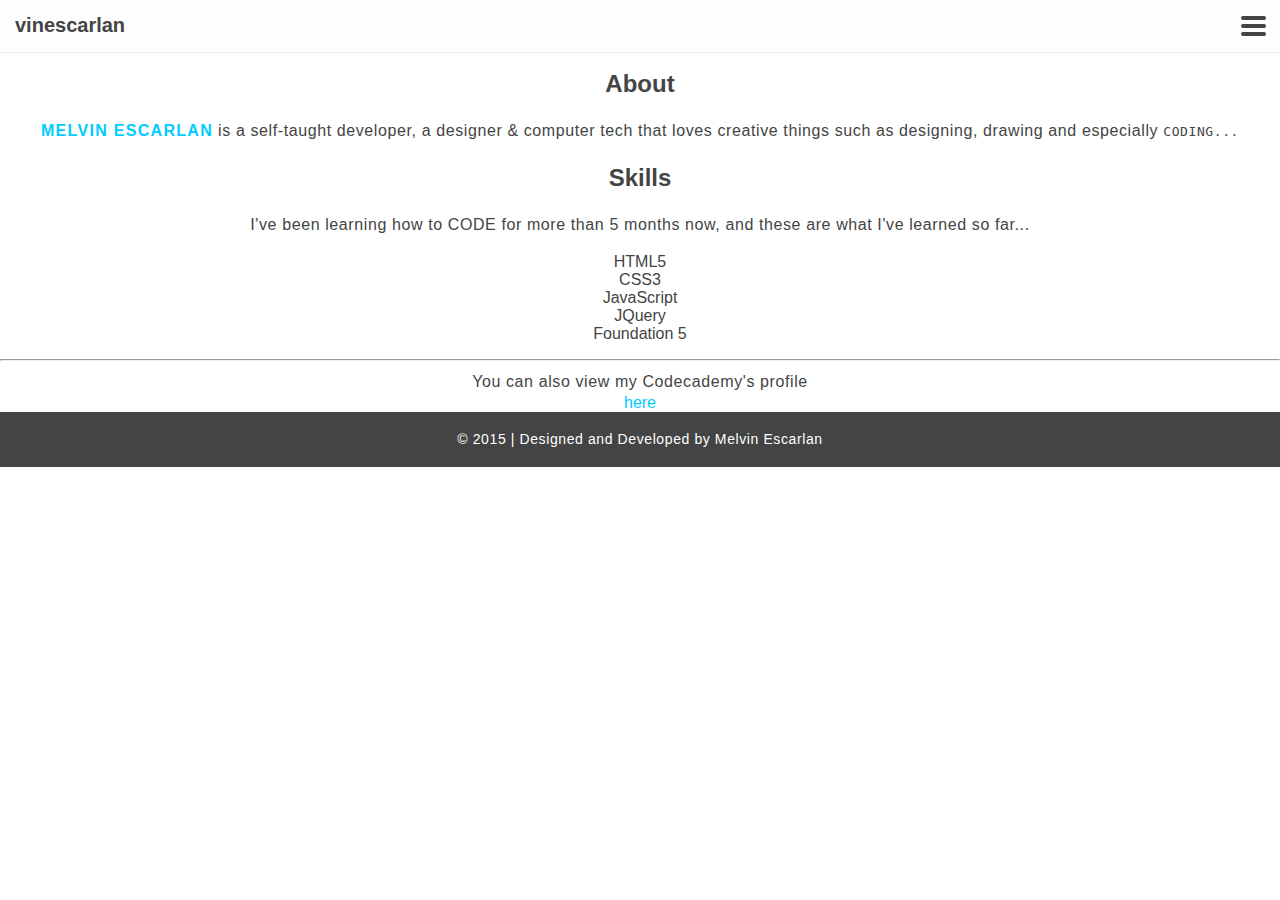
==== about.html @ df8c5328 "Add empty class to body" ====
<!DOCTYPE html>
<html>

<head>
  <title>Untitled Document</title>
  <meta charset="UTF-8">
  <meta name="viewport" content="width=device-width, initial-scale=1.0">
  <link href="css/app.css" rel="stylesheet">
</head>

<body class="">
  <nav>
    <h1>vinescarlan</h1>
    <div id="hamburger">
      <span></span>
      <a></a>
    </div>

    <section id="off-canvas">
      <ul>
        <li><a href="index.html">Portfolio</a></li>
        <li><a href="about.html">About</a></li>
        <li><a href="contact.html">Contact</a></li>
      </ul>
    </section>
  </nav>

  <section class="page-content">
    <h2 class="page-title">About</h2>
    <p class="page-dfn">
      <strong>Melvin escarlan</strong> is a self-taught developer, a designer &amp; computer tech that loves creative things such as designing, drawing and especially <code>CODING...</code>
    </p>

    <section id="skills">
      <h2>Skills</h2>
      <p>I've been learning how to CODE for more than 5 months now, and these are what I've learned so far...</p>
      <ul id="skill-list">
        <li class="skill-item">HTML5</li>
        <li class="skill-item">CSS3</li>
        <li class="skill-item">JavaScript</li>
        <li class="skill-item">JQuery</li>
        <li class="skill-item">Foundation 5</li>
      </ul>
    </section>

    <hr/>

    <aside id="codecademy-profile">
      <p>You can also view my Codecademy's profile</p>
      <a href="https://www.codecademy.com/vinescarlan" title="Melvin's Codecademy Profile">here</a>
    </aside>
  </section>

  <footer>
    <p>&copy; 2015 | Designed and Developed by Melvin Escarlan</p>
  </footer>

  <script src="js/main.js"></script>
</body>

</html>
---- css/app.css ----
/* General Styles */

html, body {
  font-family: "Helvetica Neue", "Helvetica", Helvetica, Arial, sans-serif;
  color: #444;
  margin: 0;
  position: relative;
  width: 100%;
  overflow-x: hidden;
}
h1 {
  font-size: 20px;
  line-height: 50px;
  margin: 0 0 0 15px;
}
h4 {
  font-weight: 500;
  letter-spacing: 0.4px;
  background: #e5edef;
  line-height: 25px;
  padding: 30px 20px;
}
ul {
  padding: 0;
}
li {
  list-style-type: none;
}
a {
  color: #0cf;
  text-decoration: none;
}
strong {
  color: #0cf;
  letter-spacing: 1.3px;
  text-transform: uppercase;
}
p {
  letter-spacing: 0.6px;
  margin: 0 15px;
  line-height: 25px;
}

/* Navigation */

nav {
  width: 100%;
  height: 52px;
  background: #fdfdfd;
  border-bottom: 1.8px solid #eee;
  position: fixed;
}
#hamburger {
  width: 27px;
  height: 25px;
  position: absolute;
  top: 16px;
  right: 12px;
  cursor: pointer;
}
#hamburger a:before,
#hamburger a:after,
#hamburger span:before {
  content: "";
  display: block;
  width: 25px;
  height: 4px;
  border-radius: 5px;
  background: #444;
  transition: all 0.3s ease-out;
  position: absolute;
}
#hamburger span:before {
  top: 8px;
}
#hamburger a:before {
  top: 0;
}
#hamburger a:after {
  top: 16px;
}
.menu-visible #hamburger *:before,
.menu-visible #hamburger *:after {
  background: #fff;
  z-index: 100;
}
.menu-visible #hamburger span:before {
  opacity: 0;
  -ms-transform: translateX(-10px);
  -webkit-transform: translateX(-10px);
  transform: translateX(-10px);
}
.menu-visible #hamburger a:before {
  top: 8px;
  left: -1px;
  width: 26px;
  -ms-transform: rotate(43deg);
  -webkit-transform: rotate(43deg);
  transform: rotate(43deg);
}
.menu-visible #hamburger a:after {
  top: 8px;
  left: -1px;
  width: 26px;
  -ms-transform: rotate(-43deg);
  -webkit-transform: rotate(-43deg);
  transform: rotate(-43deg);
}
#off-canvas {
  width: 100vw;
  height: 100vh;
  background: #00bbdf;
  text-align: center;
  position: absolute;
  top: 0;
  -ms-transform: translateX(100vw);
  -webkit-transform: translateX(100vw);
  transform: translateX(100vw);
  transition: transform 0.3s ease-out;
}
#off-canvas ul {
  padding: 10px 0;
}
#off-canvas li {
  margin: 10px 0;
}
#off-canvas a {
  color: #fff;
  font-size: 40px;
}
.menu-visible #off-canvas {
  z-index: 99;
  -ms-transform: translateX(0) !important;
  -webkit-transform: translateX(0) !important;
  transform: translateX(0) !important;
}
/* Page content */

.page-content {
  padding-top: 50px;
  text-align: center;
}
.project-item {
  margin: 30px auto;
}
.mac-window {
  height: 200px;
  width: 95%;
  margin: 10px auto;
  box-shadow: 0px 0px 5px #444;
  border-radius: 3px;
}
.mac-window .top-part {
  background: #eee;
  height: 35px;
  border-top-left-radius: 3px;
  border-top-right-radius: 3px;
}
.lights {
  float: left;
  margin-left: 10px;
}
.live-link {
  color: #447;
  font-size: 15px;
  float: right;
  line-height: 35px;
  text-transform: uppercase;
  letter-spacing: 1.3px;
  margin-right: 10px;
}
.lights span {
  font-size: 33px;
  margin: 0;
  line-height: 35px;
}
.lights span:first-child {
  color: #f77;
}
.lights span:nth-child(2) {
  color: #fd5;
}
.lights span:nth-child(3) {
  color: #7f4;
}
.project-image {
  height: 165px;
  width: 100%;
  border-bottom-left-radius: 3px;
  border-bottom-right-radius: 3px;
}
.details-link {
  display: block;
  font-size: 1.1em;
  margin-top: 8px;
}
.code-link {
  color: #aaa;
  font-size: 15px;
  line-height: 60px;
  padding: 10px 15px;
  border: 1px solid #aaa;
  text-transform: uppercase;
  transition: all 0.5s ease-out;
}
.code-link:hover {
  color: #fff;
  background: #999;
  border-color: #999;
}
footer {
  background: #444;
}
footer p {
  color: #fff;
  font-size: 14px;
  text-align: center;
  padding: 15px 5px;
}
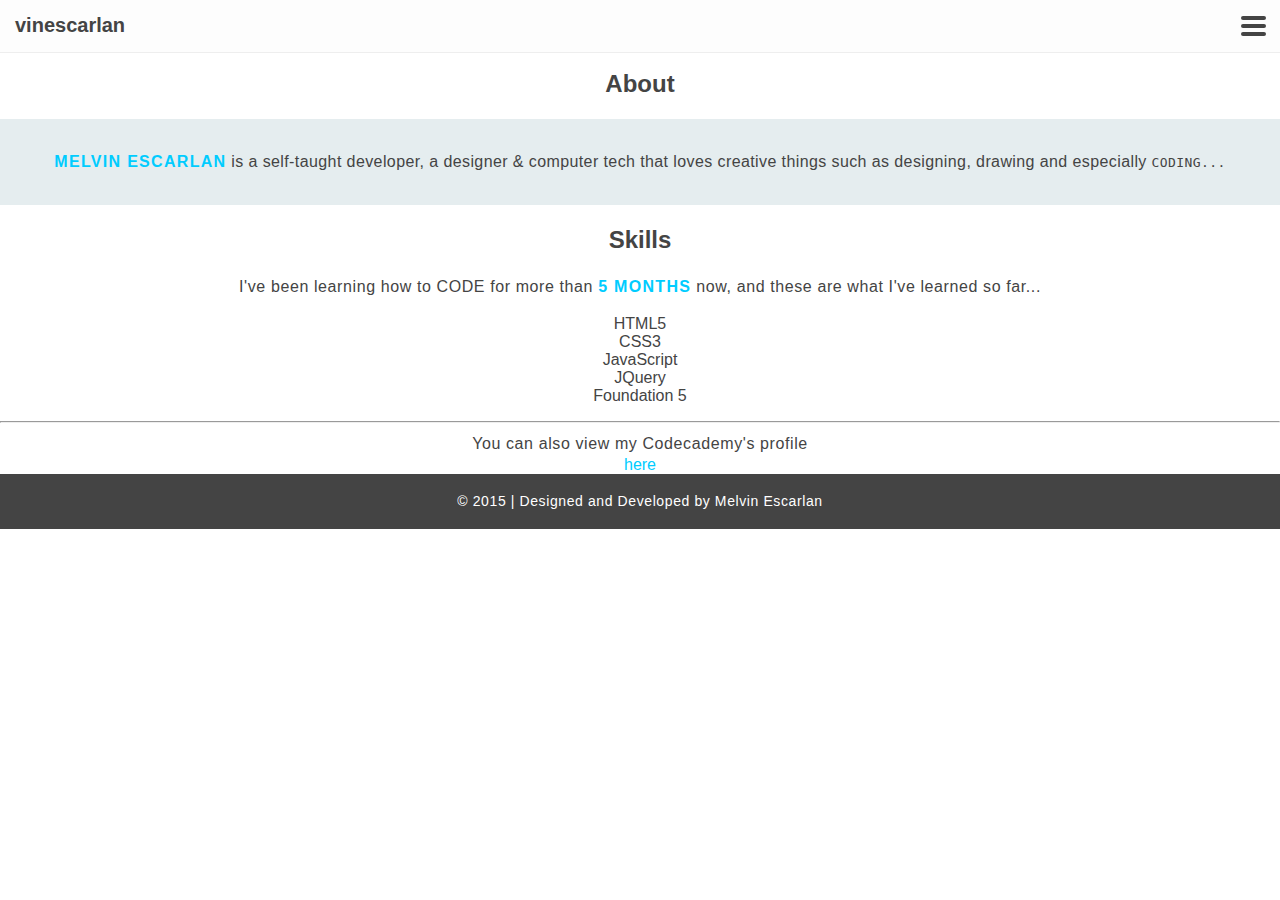
==== commit 83b25841: "Update skills dfn" ====
--- a/about.html
+++ b/about.html
@@ -27,13 +27,13 @@
 
   <section class="page-content">
     <h2 class="page-title">About</h2>
-    <p class="page-dfn">
+    <h4 class="page-dfn">
       <strong>Melvin escarlan</strong> is a self-taught developer, a designer &amp; computer tech that loves creative things such as designing, drawing and especially <code>CODING...</code>
-    </p>
+    </h4>
 
     <section id="skills">
       <h2>Skills</h2>
-      <p>I've been learning how to CODE for more than 5 months now, and these are what I've learned so far...</p>
+      <p>I've been learning how to CODE for more than <strong>5 months</strong> now, and these are what I've learned so far...</p>
       <ul id="skill-list">
         <li class="skill-item">HTML5</li>
         <li class="skill-item">CSS3</li>
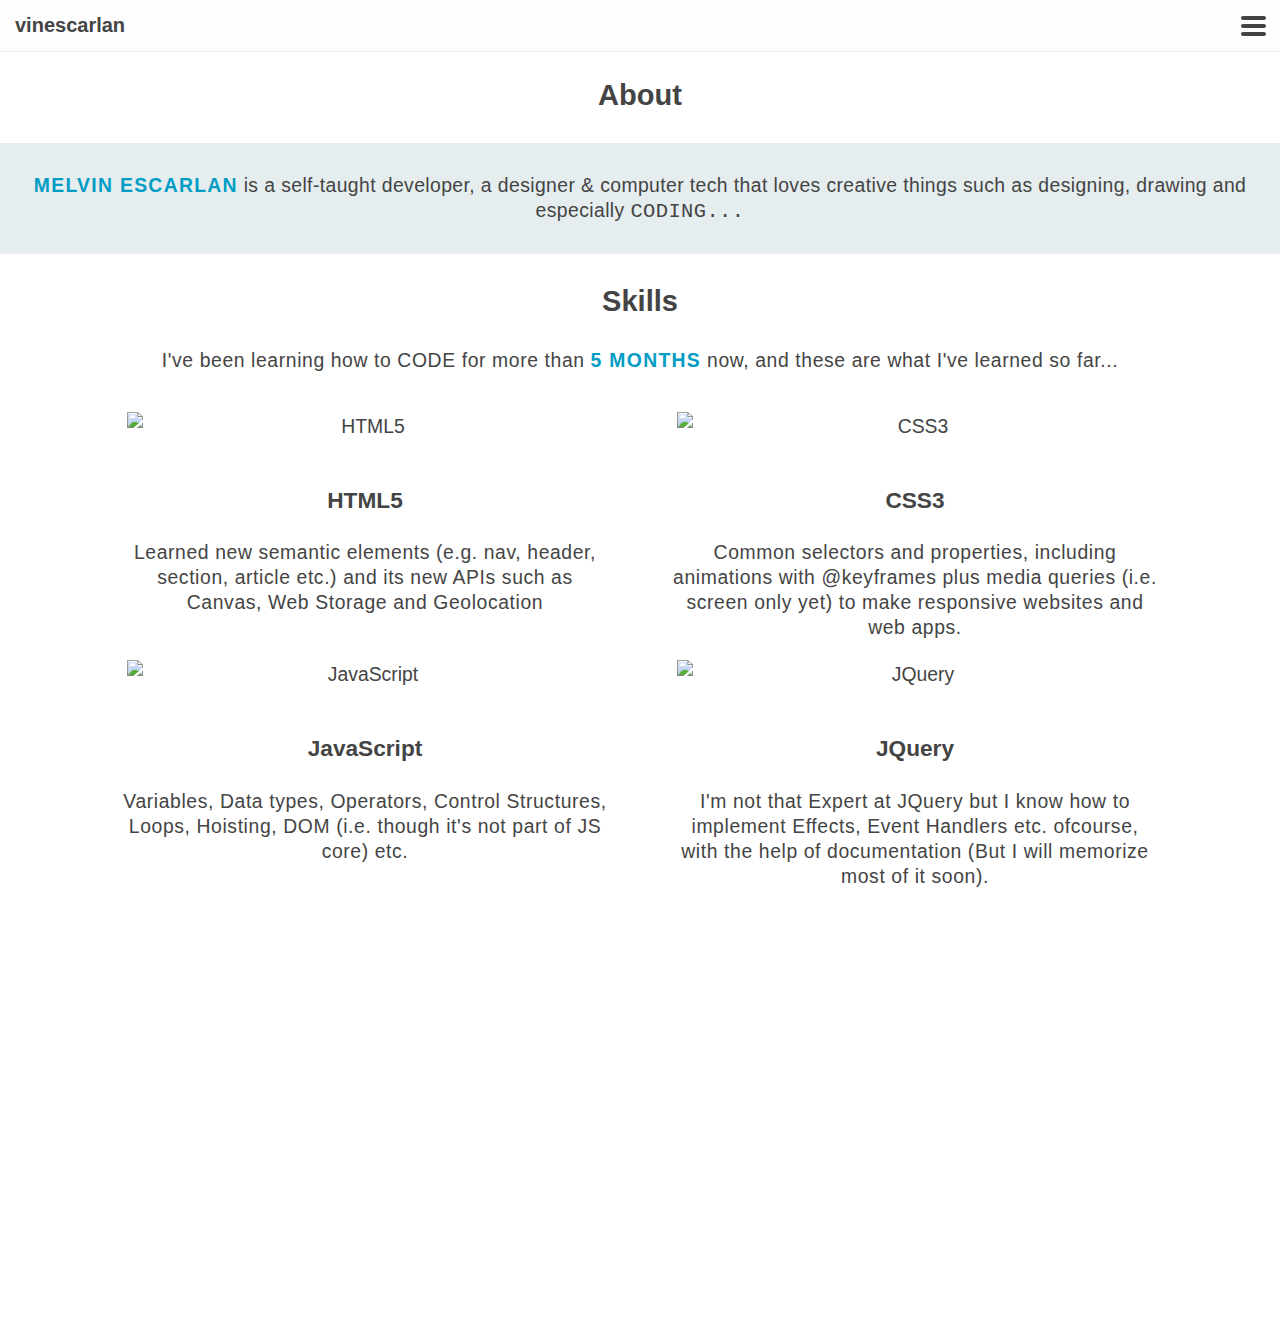
==== commit 3dc0e640: "Implement Foundation 5 grid" ====
--- a/about.html
+++ b/about.html
@@ -5,6 +5,7 @@
   <title>Untitled Document</title>
   <meta charset="UTF-8">
   <meta name="viewport" content="width=device-width, initial-scale=1.0">
+  <link rel="stylesheet" type="text/css" href="css/foundation.css" />
   <link href="css/app.css" rel="stylesheet">
 </head>
 
@@ -35,20 +36,42 @@
       <h2>Skills</h2>
       <p>I've been learning how to CODE for more than <strong>5 months</strong> now, and these are what I've learned so far...</p>
       <ul id="skill-list">
-        <li class="skill-item">HTML5</li>
-        <li class="skill-item">CSS3</li>
-        <li class="skill-item">JavaScript</li>
-        <li class="skill-item">JQuery</li>
-        <li class="skill-item">Foundation 5</li>
+        <div class="row">
+          <li class="skill-item small-12 medium-6 columns">
+            <img src="img/html5.png" alt="HTML5" />
+            <h3>HTML5</h3>
+            <p>Learned new semantic elements (e.g. nav, header, section, article etc.) and its new APIs such as Canvas, Web Storage and Geolocation</p>
+          </li>
+          <li class="skill-item small-12 medium-6 columns">
+            <img src="img/css3.png" alt="CSS3" />
+            <h3>CSS3</h3>
+            <p>Common selectors and properties, including animations with @keyframes plus media queries (i.e. screen only yet) to make responsive websites and web apps. </p>
+          </li>
+          <li class="skill-item small-12 medium-6 columns">
+            <img src="img/js.png" alt="JavaScript" />
+            <h3>JavaScript</h3>
+            <p>Variables, Data types, Operators, Control Structures, Loops, Hoisting, DOM (i.e. though it's not part of JS core) etc.</p>
+          </li>
+          <li class="skill-item small-12 medium-6 columns">
+            <img src="img/jquery.png" alt="JQuery" />
+            <h3>JQuery</h3>
+            <p>I'm not that Expert at JQuery but I know how to implement Effects, Event Handlers etc. ofcourse, with the help of documentation (But I will memorize most of it soon).</p>
+          </li>
+          <li class="skill-item small-12 medium-6 columns">
+            <img src="img/foundation.png" alt="Foundation 5" />
+            <h3>Foundation 5</h3>
+            <p>Its Grid system, Navigation, Media, Buttons, Typography, Content, I have tried them all. I don't yet memorized all of its components but using this one, I believe, will be fairly easy as it is well documented.</p>
+          </li>
+        </div>
       </ul>
     </section>
 
-    <hr/>
-
-    <aside id="codecademy-profile">
-      <p>You can also view my Codecademy's profile</p>
-      <a href="https://www.codecademy.com/vinescarlan" title="Melvin's Codecademy Profile">here</a>
-    </aside>
+    <div class="row">
+      <aside id="codecademy-profile" class="small-11 small-centered medium-centered medium-8 columns">
+        <p>You can also view my Codecademy's profile</p>
+        <a href="https://www.codecademy.com/vinescarlan" title="Melvin's Codecademy Profile">here</a>
+      </aside>
+    </div>
   </section>
 
   <footer>
--- a/css/app.css
+++ b/css/app.css
@@ -1,6 +1,7 @@
 /* General Styles */
 
-html, body {
+html,
+body {
   font-family: "Helvetica Neue", "Helvetica", Helvetica, Arial, sans-serif;
   color: #444;
   margin: 0;
@@ -30,15 +31,25 @@
   color: #0cf;
   text-decoration: none;
 }
-strong {
-  color: #0cf;
-  letter-spacing: 1.3px;
-  text-transform: uppercase;
-}
 p {
   letter-spacing: 0.6px;
   margin: 0 15px;
   line-height: 25px;
+}
+strong {
+  color: #019dc4;
+  letter-spacing: 1.3px;
+  text-transform: uppercase;
+}
+code {
+  font-size: 1.3em;
+}
+aside {
+  color: #fff;
+  background: #32a9de;
+  margin: 15px;
+  padding: 15px;
+  border-radius: 4px;
 }
 
 /* Navigation */
@@ -49,6 +60,7 @@
   background: #fdfdfd;
   border-bottom: 1.8px solid #eee;
   position: fixed;
+  z-index: 99;
 }
 #hamburger {
   width: 27px;
@@ -69,6 +81,7 @@
   background: #444;
   transition: all 0.3s ease-out;
   position: absolute;
+  z-index: 100;
 }
 #hamburger span:before {
   top: 8px;
@@ -82,7 +95,6 @@
 .menu-visible #hamburger *:before,
 .menu-visible #hamburger *:after {
   background: #fff;
-  z-index: 100;
 }
 .menu-visible #hamburger span:before {
   opacity: 0;
@@ -119,14 +131,16 @@
   transition: transform 0.3s ease-out;
 }
 #off-canvas ul {
-  padding: 10px 0;
+  padding: 26vh 0;
 }
 #off-canvas li {
   margin: 10px 0;
 }
 #off-canvas a {
   color: #fff;
-  font-size: 40px;
+  text-transform: uppercase;
+  font-size: 2em;
+  letter-spacing: 3.5px;
 }
 .menu-visible #off-canvas {
   z-index: 99;
@@ -134,6 +148,7 @@
   -webkit-transform: translateX(0) !important;
   transform: translateX(0) !important;
 }
+
 /* Page content */
 
 .page-content {
@@ -141,13 +156,12 @@
   text-align: center;
 }
 .project-item {
-  margin: 30px auto;
+  text-align: center;
+  margin: 2em auto;
+  max-width: 600px;
 }
 .mac-window {
-  height: 200px;
-  width: 95%;
-  margin: 10px auto;
-  box-shadow: 0px 0px 5px #444;
+  margin: 10px;
   border-radius: 3px;
 }
 .mac-window .top-part {
@@ -184,7 +198,7 @@
   color: #7f4;
 }
 .project-image {
-  height: 165px;
+  height: 100%;
   width: 100%;
   border-bottom-left-radius: 3px;
   border-bottom-right-radius: 3px;
@@ -194,6 +208,9 @@
   font-size: 1.1em;
   margin-top: 8px;
 }
+
+/* About Page */
+
 .code-link {
   color: #aaa;
   font-size: 15px;
@@ -208,8 +225,37 @@
   background: #999;
   border-color: #999;
 }
+.skill-item img {
+  display: block;
+  margin: 0 auto;
+  padding: 20px;
+}
+#codecademy-profile a {
+  color: #fff;
+  font-size: 1.3em;
+  text-transform: uppercase;
+  padding: 5px 20px;
+  line-height: 2.5em;
+  border: 2px solid #fff;
+}
+
+/* Contact Page */
+
+#email {
+  font-size: 1.4em;
+  position: relative;
+  bottom: 8px;
+  z-index: -1;
+}
+#networks img {
+  width: 40px;
+  height: 40px;
+  margin: 15px 5px;
+  border: 1px solid #fff;
+}
 footer {
   background: #444;
+  clear: both;
 }
 footer p {
   color: #fff;
@@ -217,3 +263,22 @@
   text-align: center;
   padding: 15px 5px;
 }
+
+/* Medium Screen */
+
+@media only screen and (min-width: 64.063em) {
+  html,
+  body {
+    font-size: 110%;
+  }
+  #codecademy-profile.medium-8 {
+    height: 80px;
+  }
+  #codecademy-profile.medium-8 * {
+    float: left;
+    line-height: 40px;
+  }
+  #codecademy-profile.medium-8 a {
+    float: right;
+  }
+}
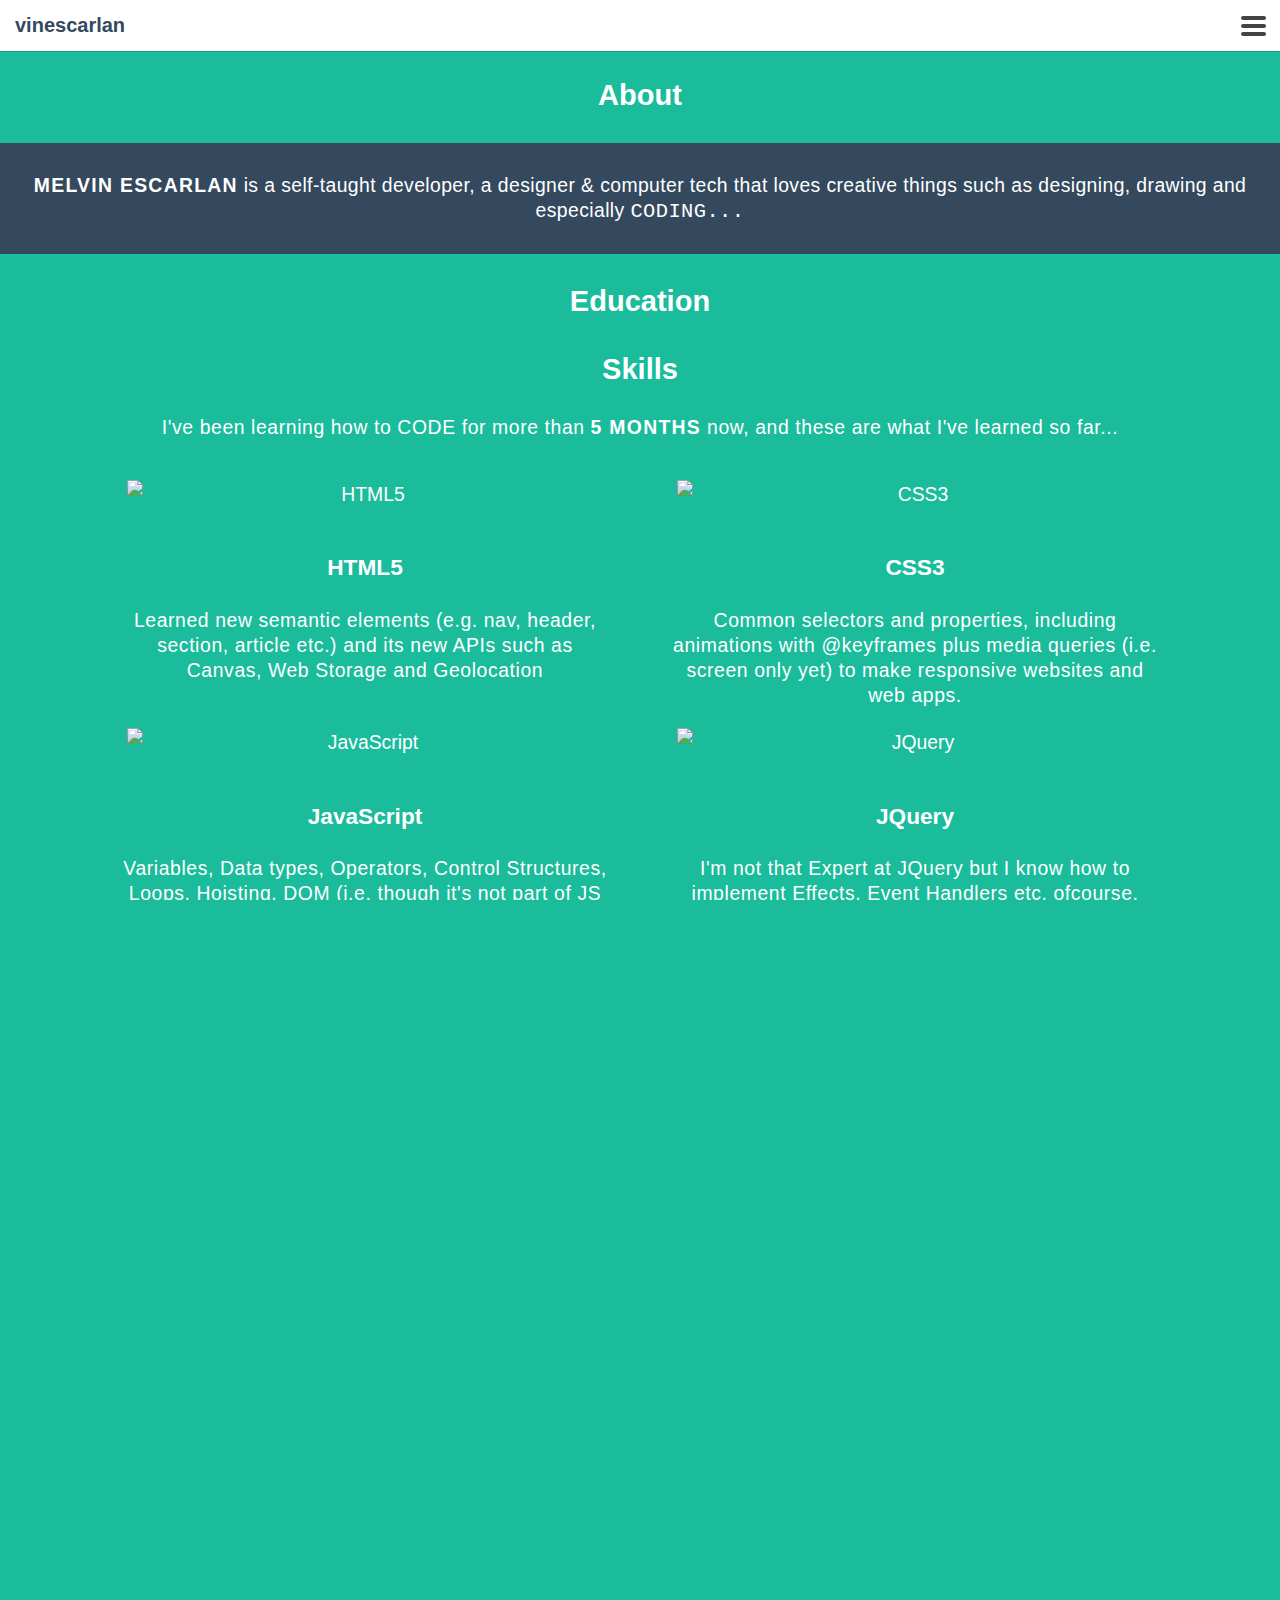
==== commit 1a7be0c4: "Add education article" ====
--- a/about.html
+++ b/about.html
@@ -31,6 +31,10 @@
     <h4 class="page-dfn">
       <strong>Melvin escarlan</strong> is a self-taught developer, a designer &amp; computer tech that loves creative things such as designing, drawing and especially <code>CODING...</code>
     </h4>
+    
+    <article id="education">
+      <h2>Education</h2>
+    </article>
 
     <section id="skills">
       <h2>Skills</h2>
@@ -75,6 +79,27 @@
   </section>
 
   <footer>
+    <div class="row">
+      <section class="small-12 small-centered medium-8 columns">
+        <p>Are you looking for a passionate <span>Junior Front End Developer</span>?
+          <br/>then ...</p>
+        <a class="button-primary" href="contact.html">HIRE ME</a>
+      </section>
+      <section class="small-12 medium-4 columns">
+        <h3>Follow me</h3>
+        <div class="social-icons">
+          <a href="https://www.facebook.com/vinescarlan">
+            <img src="img/fb.png" alt="Facebook">
+          </a>
+          <a href="https://twitter.com/vinescarlan">
+            <img src="img/twitter.png" alt="Twitter">
+          </a>
+          <a href="https://github.com/vinescarlan">
+            <img src="img/github.png" alt="Github">
+          </a>
+        </div>
+      </section>
+    </div>
     <p>&copy; 2015 | Designed and Developed by Melvin Escarlan</p>
   </footer>
 
--- a/css/app.css
+++ b/css/app.css
@@ -3,21 +3,24 @@
 html,
 body {
   font-family: "Helvetica Neue", "Helvetica", Helvetica, Arial, sans-serif;
-  color: #444;
+  color: #fff;
   margin: 0;
+  background: #1abc9c;
   position: relative;
   width: 100%;
   overflow-x: hidden;
 }
 h1 {
+  color: #34495e;
   font-size: 20px;
   line-height: 50px;
   margin: 0 0 0 15px;
 }
 h4 {
+  color: #fff;
   font-weight: 500;
   letter-spacing: 0.4px;
-  background: #e5edef;
+  background: #34495e;
   line-height: 25px;
   padding: 30px 20px;
 }
@@ -28,16 +31,22 @@
   list-style-type: none;
 }
 a {
-  color: #0cf;
+  color: #fff;
   text-decoration: none;
+  transition: color 0.3s ease-out;
+}
+a:hover {
+  color: #34495e;
 }
 p {
   letter-spacing: 0.6px;
   margin: 0 15px;
   line-height: 25px;
 }
+span {
+  color: #00bbdf;
+}
 strong {
-  color: #019dc4;
   letter-spacing: 1.3px;
   text-transform: uppercase;
 }
@@ -51,14 +60,41 @@
   padding: 15px;
   border-radius: 4px;
 }
+.button-primary, .button-secondary {
+  font-size: 16px;
+  padding: 10px 20px;
+  letter-spacing: 1.2px;
+  text-transform: uppercase;
+  transition: all 0.4s ease-out;
+}
+.button-primary {
+  background: #00bbdf;
+}
+.button-primary:hover {
+  color: #fff;
+  background: #00d6ff;
+}
+.button-secondary {
+  border: 1px solid #fff;
+}
+.button-secondary:hover {
+  color: #fff;
+  background: #34495e;
+  border: none;
+}
+.social-icons img {
+  width: 40px;
+  height: 40px;
+  margin: 0 3px;
+}
 
 /* Navigation */
 
 nav {
   width: 100%;
   height: 52px;
-  background: #fdfdfd;
-  border-bottom: 1.8px solid #eee;
+  background: #fff;
+  border-bottom: 1.8px solid #16a085;
   position: fixed;
   z-index: 99;
 }
@@ -152,7 +188,7 @@
 /* Page content */
 
 .page-content {
-  padding-top: 50px;
+  padding: 50px 0;
   text-align: center;
 }
 .project-item {
@@ -163,19 +199,20 @@
 .mac-window {
   margin: 10px;
   border-radius: 3px;
+  box-shadow: 0px 0px 10px #34495e;
 }
 .mac-window .top-part {
-  background: #eee;
+  background: #ecf0f1;
   height: 35px;
   border-top-left-radius: 3px;
   border-top-right-radius: 3px;
+  border-bottom: 1px solid #ccc;
 }
 .lights {
   float: left;
   margin-left: 10px;
 }
 .live-link {
-  color: #447;
   font-size: 15px;
   float: right;
   line-height: 35px;
@@ -200,31 +237,22 @@
 .project-image {
   height: 100%;
   width: 100%;
+  min-height: 170px;
+  min-width: 210px;
   border-bottom-left-radius: 3px;
   border-bottom-right-radius: 3px;
 }
+.project-item .button-secondary {
+  position: relative;
+  top: 15px;
+}
 .details-link {
-  display: block;
   font-size: 1.1em;
   margin-top: 8px;
 }
 
 /* About Page */
 
-.code-link {
-  color: #aaa;
-  font-size: 15px;
-  line-height: 60px;
-  padding: 10px 15px;
-  border: 1px solid #aaa;
-  text-transform: uppercase;
-  transition: all 0.5s ease-out;
-}
-.code-link:hover {
-  color: #fff;
-  background: #999;
-  border-color: #999;
-}
 .skill-item img {
   display: block;
   margin: 0 auto;
@@ -254,14 +282,26 @@
   border: 1px solid #fff;
 }
 footer {
-  background: #444;
+  background: #34495e;
   clear: both;
+  text-align: center;
 }
 footer p {
   color: #fff;
-  font-size: 14px;
+  font-size: 16px;
   text-align: center;
   padding: 15px 5px;
+}
+footer .row section:first-child {
+  border: 2px solid #fff;
+  padding-bottom: 20px;
+  width: 90%;
+  margin: 20px auto 0;
+}
+footer .social-icons {
+  background: #00bbdf;
+  padding: 15px;
+  margin: 0 -15px;
 }
 
 /* Medium Screen */
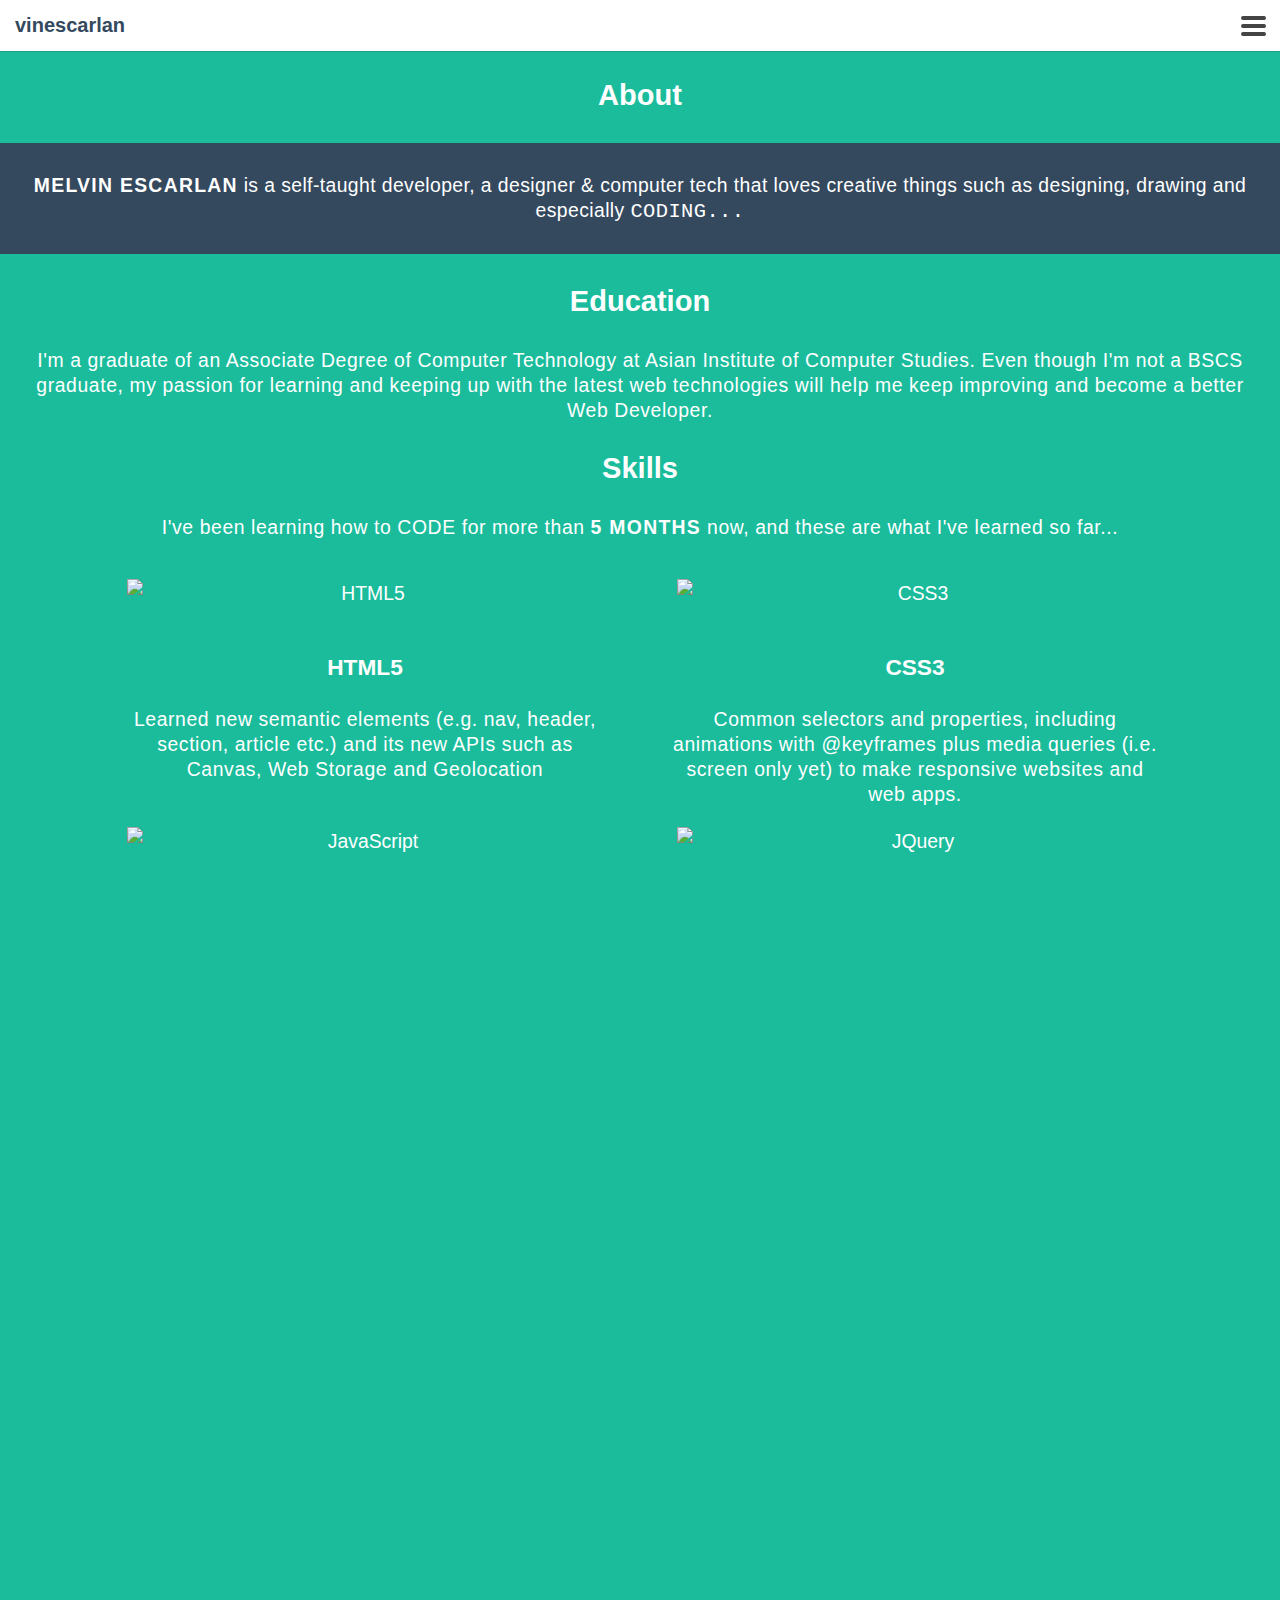
==== commit ed47fb77: "Add description in education section" ====
--- a/about.html
+++ b/about.html
@@ -34,6 +34,7 @@
     
     <article id="education">
       <h2>Education</h2>
+      <p>I'm a graduate of an Associate Degree of Computer Technology at Asian Institute of Computer Studies. Even though I'm not a BSCS graduate, my passion for learning and keeping up with the latest web technologies will help me keep improving and become a better Web Developer.</p>
     </article>
 
     <section id="skills">
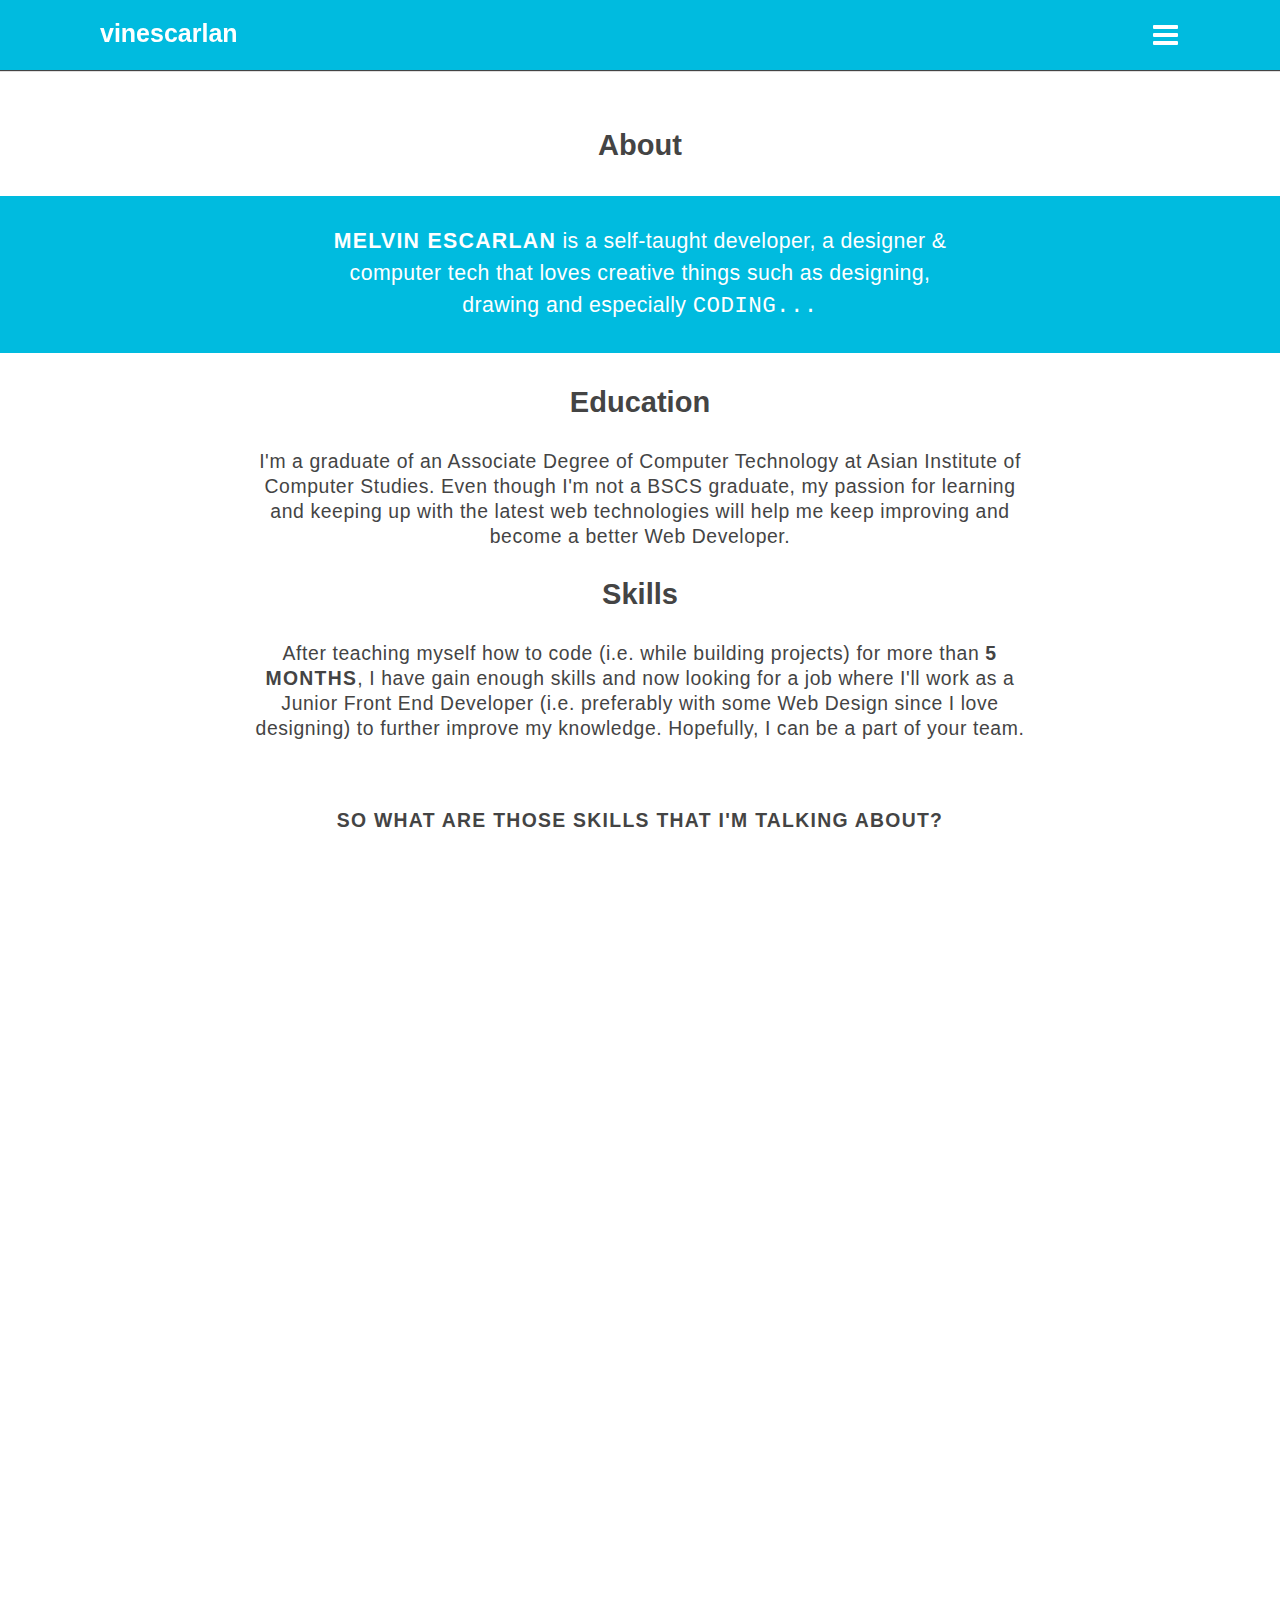
==== commit 53e10295: "Update contents of skills section" ====
--- a/about.html
+++ b/about.html
@@ -31,45 +31,83 @@
     <h4 class="page-dfn">
       <strong>Melvin escarlan</strong> is a self-taught developer, a designer &amp; computer tech that loves creative things such as designing, drawing and especially <code>CODING...</code>
     </h4>
-    
-    <article id="education">
+
+    <section id="education">
       <h2>Education</h2>
       <p>I'm a graduate of an Associate Degree of Computer Technology at Asian Institute of Computer Studies. Even though I'm not a BSCS graduate, my passion for learning and keeping up with the latest web technologies will help me keep improving and become a better Web Developer.</p>
-    </article>
+    </section>
 
     <section id="skills">
       <h2>Skills</h2>
-      <p>I've been learning how to CODE for more than <strong>5 months</strong> now, and these are what I've learned so far...</p>
-      <ul id="skill-list">
-        <div class="row">
-          <li class="skill-item small-12 medium-6 columns">
-            <img src="img/html5.png" alt="HTML5" />
-            <h3>HTML5</h3>
-            <p>Learned new semantic elements (e.g. nav, header, section, article etc.) and its new APIs such as Canvas, Web Storage and Geolocation</p>
-          </li>
-          <li class="skill-item small-12 medium-6 columns">
-            <img src="img/css3.png" alt="CSS3" />
-            <h3>CSS3</h3>
-            <p>Common selectors and properties, including animations with @keyframes plus media queries (i.e. screen only yet) to make responsive websites and web apps. </p>
-          </li>
-          <li class="skill-item small-12 medium-6 columns">
-            <img src="img/js.png" alt="JavaScript" />
-            <h3>JavaScript</h3>
-            <p>Variables, Data types, Operators, Control Structures, Loops, Hoisting, DOM (i.e. though it's not part of JS core) etc.</p>
-          </li>
-          <li class="skill-item small-12 medium-6 columns">
-            <img src="img/jquery.png" alt="JQuery" />
-            <h3>JQuery</h3>
-            <p>I'm not that Expert at JQuery but I know how to implement Effects, Event Handlers etc. ofcourse, with the help of documentation (But I will memorize most of it soon).</p>
-          </li>
-          <li class="skill-item small-12 medium-6 columns">
-            <img src="img/foundation.png" alt="Foundation 5" />
-            <h3>Foundation 5</h3>
-            <p>Its Grid system, Navigation, Media, Buttons, Typography, Content, I have tried them all. I don't yet memorized all of its components but using this one, I believe, will be fairly easy as it is well documented.</p>
-          </li>
+      <p>After teaching myself how to code (i.e. while building projects) for more than <strong>5 months</strong>, I have gain enough skills and now looking for a job where I'll work as a Junior Front End Developer (i.e. preferably with some Web Design since I love designing) to further improve my knowledge. Hopefully, I can be a part of your team.</p>
+      <br/>
+      <p><strong>so what are those skills that I'm talking about?</strong></p>
+
+      <div class="row">
+        <article id="fundamentals" class="small-12 columns">
+          <h3>The Fundamentals</h3>
+          <img src="img/html5.png" alt="HTML5" />
+          <img src="img/css3.png" alt="CSS3" />
+          <img src="img/js.png" alt="JavaScript" />
+          <p>I learned most of the newer semantic elements of <span>HTML5</span>, the difference between a block and inline element, input types, and canvas element.</p>
+          <p>With <span>CSS3</span>, I can do heavy styling and animations using keyframes plus responsive design to make websites and web apps that works on different screen sizes.</p>
+          <p>And with some <span>JavaScript</span>, I can add some interactivity and also animations that greatly improves user experience. I don't have strong understanding of this yet, but sooner, once I buy good books to read like "Professional JavaScript for web developers" by Nickolas Zakas and "JavaScript: The Good Parts" by Douglas Crockford, I will have a solid grasp of this programming language (i.e. and of course, its popular frameworks and Libraries such as <span>Angular.Js, Backbone.Js, Ember.Js, JQuery, React.Js</span> etc).</p>
+        </article>
+
+        <div class="small-12 columns">
+          <article id="coffee-animation">
+            <div id="smokes">
+              <span></span>
+              <span></span>
+              <span></span>
+              <span></span>
+            </div>
+            <div id="cup"></div>
+            <div id="plate"></div>
+          </article>
+          <p><strong>Coffee for you!</strong></p>
+          <p><em>built with HTML and CSS3 animation using @keyframes</em></p>
+          <!--[if lt IE 10]>
+        <p class="not-supported">Sorry! @keyframes is not supported in IE9 and earlier so you will not be able to see this amazing animation. Please revisit it with either IE10+, Chrome, Firefox or any other modern browsers.</p>
+        <![endif]-->
         </div>
-      </ul>
+      </div>
+
+      <hr/>
+
+      <div class="row">
+        <article id="frameworks-and-libraries" class="small-12 columns">
+          <h3>Frameworks and Libraries</h3>
+          <img src="img/jquery.png" alt="JQuery" />
+          <img src="img/foundation.png" alt="Foundation 5" />
+          <p>For quick implementation of effects, event handling, DOM traversing and manipulation, I use <span>JQuery</span> since it's already built by expert developers. JQuery is such a nice library as it helps make my work easier, but I don't use it a lot (for now), since I'm focusing on the ins and outs of JavaScript, so that I can understand how JQuery works.</p>
+          <p>For building common UI's such as range sliders, buttons and implementing responsive grid system, I use <span>Foundation 5</span>. There's still some components of it that I don't know how to use, but since it's well documented, I think it will be pretty easy to integrate it to a website or web application.</p>
+        </article>
+
+        <article id="css-preprocessors" class="small-12 columns">
+          <h3>CSS Preprocessors</h3>
+          <img src="img/sass.png" alt="SASS" title="Syntactically Awesome Stylesheets (SASS)" />
+          <p>For increasing maintainability of website and web apps I create, I use <span>SASS</span>. I don't have much experience in using this in production so, I want to know more about it on how it can greatly improve my workflow.</p>
+        </article>
+
+        <article id="other-tools" class="small-12 columns">
+          <h3>Other Tools</h3>
+          <img src="img/git.png" alt="Git" title="Git for Version Control" />
+          <img src="img/terminal.png" alt="Terminal or Console" title="Terminal or Console" />
+          <img src="img/devtools.png" alt="Chrome DevTools" title="Chrome DevTools" />
+          <p>I know the basic commands of <span>Git</span>, such as <code>init, status, log, add, diff, commit, branch, merge, push, pull</code> and many more. But knowing Git is such a powerful tool, it does not end with just that and that's why I want to learn its advance features and commands utilizing the <span>Terminal</span>.</p>
+          <p>With the <span>Chrome DevTools</span>, I can inspect the elements of a webpage, add styles or another element, and fix bugs quickly with the help of the Console. Definitely, I want to learn more about this too.</p>
+        </article>
+
+        <article id="text-editors" class="small-12 columns">
+          <h3>Text Editors</h3>
+          <img src="img/atom.png" alt="Atom by GitHub" title="Atom by GitHub" />
+          <img src="img/brackets.png" alt="Brackets by Adobe" title="Brackets by Adobe" />
+          <p>I used <span>Atom</span> before, but since my brother's laptop overheats quickly with it, I switched to <span>Brackets</span> since it's more lightweight. But if I have a powerful machine, I'll prefer Atom over Brackets since, I think, it is more powerful than the other.</p>
+        </article>
+      </div>
     </section>
+
 
     <div class="row">
       <aside id="codecademy-profile" class="small-11 small-centered medium-centered medium-8 columns">
@@ -81,26 +119,26 @@
 
   <footer>
     <div class="row">
-      <section class="small-12 small-centered medium-8 columns">
+      <section class="small-12 small-centered medium-6 columns">
         <p>Are you looking for a passionate <span>Junior Front End Developer</span>?
           <br/>then ...</p>
         <a class="button-primary" href="contact.html">HIRE ME</a>
       </section>
-      <section class="small-12 medium-4 columns">
-        <h3>Follow me</h3>
-        <div class="social-icons">
-          <a href="https://www.facebook.com/vinescarlan">
-            <img src="img/fb.png" alt="Facebook">
-          </a>
-          <a href="https://twitter.com/vinescarlan">
-            <img src="img/twitter.png" alt="Twitter">
-          </a>
-          <a href="https://github.com/vinescarlan">
-            <img src="img/github.png" alt="Github">
-          </a>
-        </div>
-      </section>
     </div>
+    <section>
+      <h3>Follow me</h3>
+      <div class="social-icons">
+        <a href="https://www.facebook.com/vinescarlan">
+          <img src="img/fb.png" alt="Facebook">
+        </a>
+        <a href="https://twitter.com/vinescarlan">
+          <img src="img/twitter.png" alt="Twitter">
+        </a>
+        <a href="https://github.com/vinescarlan">
+          <img src="img/github.png" alt="Github">
+        </a>
+      </div>
+    </section>
     <p>&copy; 2015 | Designed and Developed by Melvin Escarlan</p>
   </footer>
 
--- a/css/app.css
+++ b/css/app.css
@@ -3,15 +3,14 @@
 html,
 body {
   font-family: "Helvetica Neue", "Helvetica", Helvetica, Arial, sans-serif;
-  color: #fff;
+  color: #444;
   margin: 0;
-  background: #1abc9c;
+  background: #fff;
   position: relative;
   width: 100%;
   overflow-x: hidden;
 }
 h1 {
-  color: #34495e;
   font-size: 20px;
   line-height: 50px;
   margin: 0 0 0 15px;
@@ -20,7 +19,7 @@
   color: #fff;
   font-weight: 500;
   letter-spacing: 0.4px;
-  background: #34495e;
+  background: #00bbdf;
   line-height: 25px;
   padding: 30px 20px;
 }
@@ -31,20 +30,20 @@
   list-style-type: none;
 }
 a {
-  color: #fff;
+  color: #999;
   text-decoration: none;
   transition: color 0.3s ease-out;
 }
 a:hover {
-  color: #34495e;
+  color: #3ad6e3;
 }
 p {
   letter-spacing: 0.6px;
-  margin: 0 15px;
+  margin: 1em 15px;
   line-height: 25px;
 }
 span {
-  color: #00bbdf;
+  color: #0cf;
 }
 strong {
   letter-spacing: 1.3px;
@@ -60,7 +59,8 @@
   padding: 15px;
   border-radius: 4px;
 }
-.button-primary, .button-secondary {
+.button-primary,
+.button-secondary {
   font-size: 16px;
   padding: 10px 20px;
   letter-spacing: 1.2px;
@@ -68,18 +68,19 @@
   transition: all 0.4s ease-out;
 }
 .button-primary {
+  color: #fff;
   background: #00bbdf;
 }
 .button-primary:hover {
   color: #fff;
-  background: #00d6ff;
+  background: #0cf;
 }
 .button-secondary {
-  border: 1px solid #fff;
+  border: 1px solid #999;
 }
 .button-secondary:hover {
   color: #fff;
-  background: #34495e;
+  background: #00bbdf;
   border: none;
 }
 .social-icons img {
@@ -87,16 +88,25 @@
   height: 40px;
   margin: 0 3px;
 }
+p.not-supported {
+  color: #ff2222;
+}
+.page-content section p {
+  padding: 0 1em;
+}
 
 /* Navigation */
 
 nav {
   width: 100%;
   height: 52px;
-  background: #fff;
-  border-bottom: 1.8px solid #16a085;
+  background: #00bbdf;
+  box-shadow: 0px 1px 1px #444;
   position: fixed;
   z-index: 99;
+}
+nav h1 {
+  color: #fff;
 }
 #hamburger {
   width: 27px;
@@ -113,8 +123,8 @@
   display: block;
   width: 25px;
   height: 4px;
-  border-radius: 5px;
-  background: #444;
+  border-radius: 1px;
+  background: #fff;
   transition: all 0.3s ease-out;
   position: absolute;
   z-index: 100;
@@ -199,7 +209,7 @@
 .mac-window {
   margin: 10px;
   border-radius: 3px;
-  box-shadow: 0px 0px 10px #34495e;
+  box-shadow: 1px 1px 5px #34495e;
 }
 .mac-window .top-part {
   background: #ecf0f1;
@@ -253,10 +263,15 @@
 
 /* About Page */
 
-.skill-item img {
-  display: block;
-  margin: 0 auto;
-  padding: 20px;
+#skills article {
+  margin: 20px auto;
+}
+#skills article img {
+  width: 100%;
+  height: 100%;
+  max-height: 80px;
+  max-width: 80px;
+  margin: 0 5px 10px;
 }
 #codecademy-profile a {
   color: #fff;
@@ -267,6 +282,78 @@
   border: 2px solid #fff;
 }
 
+/* Coffee animation */
+
+#coffee-animation {
+  position: relative;
+  height: 150px;
+  width: 110px;
+  margin: 0 auto;
+}
+#cup,
+#plate,
+#smokes span {
+  position: absolute;
+  background: #00bbdf;
+}
+#cup {
+  width: 100px;
+  height: 70px;
+  top: 80px;
+  left: 8px;
+  border-bottom-left-radius: 60%;
+  border-bottom-right-radius: 60%;
+}
+#plate {
+  width: 115px;
+  height: 10px;
+  top: 140px;
+  left: 0;
+  border-bottom-left-radius: 15px;
+  border-bottom-right-radius: 15px;
+}
+#smokes span {
+  width: 15px;
+  height: 15px;
+  border-radius: 100%;
+  top: 70px;
+  animation: smoke 1.5s infinite ease-out;
+}
+#smokes span:first-child {
+  left: 30px;
+}
+#smokes span:nth-child(2) {
+  left: 45px;
+  animation-delay: 0.3s;
+}
+#smokes span:nth-child(3) {
+  left: 70px;
+  animation-delay: 0.8s;
+}
+#smokes span:nth-child(4) {
+  left: 60px;
+  animation-delay: 1.2s;
+}
+@keyframes smoke {
+  0% {
+    top: 50px;
+    margin-left: 0;
+  }
+  10% {
+    top: 40px;
+    margin-left: -10px;
+  }
+  60% {
+    top: 20px;
+    margin-left: 15px;
+  }
+  100% {
+    opacity: 0;
+    top: 0;
+    margin-left: 0;
+  }
+}
+
 /* Contact Page */
 
 #email {
@@ -282,26 +369,28 @@
   border: 1px solid #fff;
 }
 footer {
-  background: #34495e;
+  background: #444;
   clear: both;
   text-align: center;
 }
+footer h3 {
+  color: #fff;
+}
 footer p {
   color: #fff;
   font-size: 16px;
   text-align: center;
-  padding: 15px 5px;
+  padding: 1em 5px;
+  margin: 0;
 }
 footer .row section:first-child {
   border: 2px solid #fff;
   padding-bottom: 20px;
-  width: 90%;
-  margin: 20px auto 0;
+  margin: 40px auto 0;
 }
 footer .social-icons {
   background: #00bbdf;
   padding: 15px;
-  margin: 0 -15px;
 }
 
 /* Medium Screen */
@@ -311,14 +400,27 @@
   body {
     font-size: 110%;
   }
-  #codecademy-profile.medium-8 {
-    height: 80px;
-  }
-  #codecademy-profile.medium-8 * {
-    float: left;
-    line-height: 40px;
-  }
-  #codecademy-profile.medium-8 a {
-    float: right;
-  }
-}
+  h4 {
+    font-size: 1.1em;
+    line-height: 1.5em;
+    padding: 30px 320px;
+  }
+  nav {
+    height: 70px;
+  }
+  nav h1 {
+    line-height: 67px;
+    margin-left: 100px;
+    font-size: 25px;
+  }
+  #hamburger {
+    top: 25px;
+    right: 100px;
+  }
+  .page-content {
+    padding-top: 100px;
+  }
+  .page-content section p {
+    padding: 0 12em;
+  }
+}
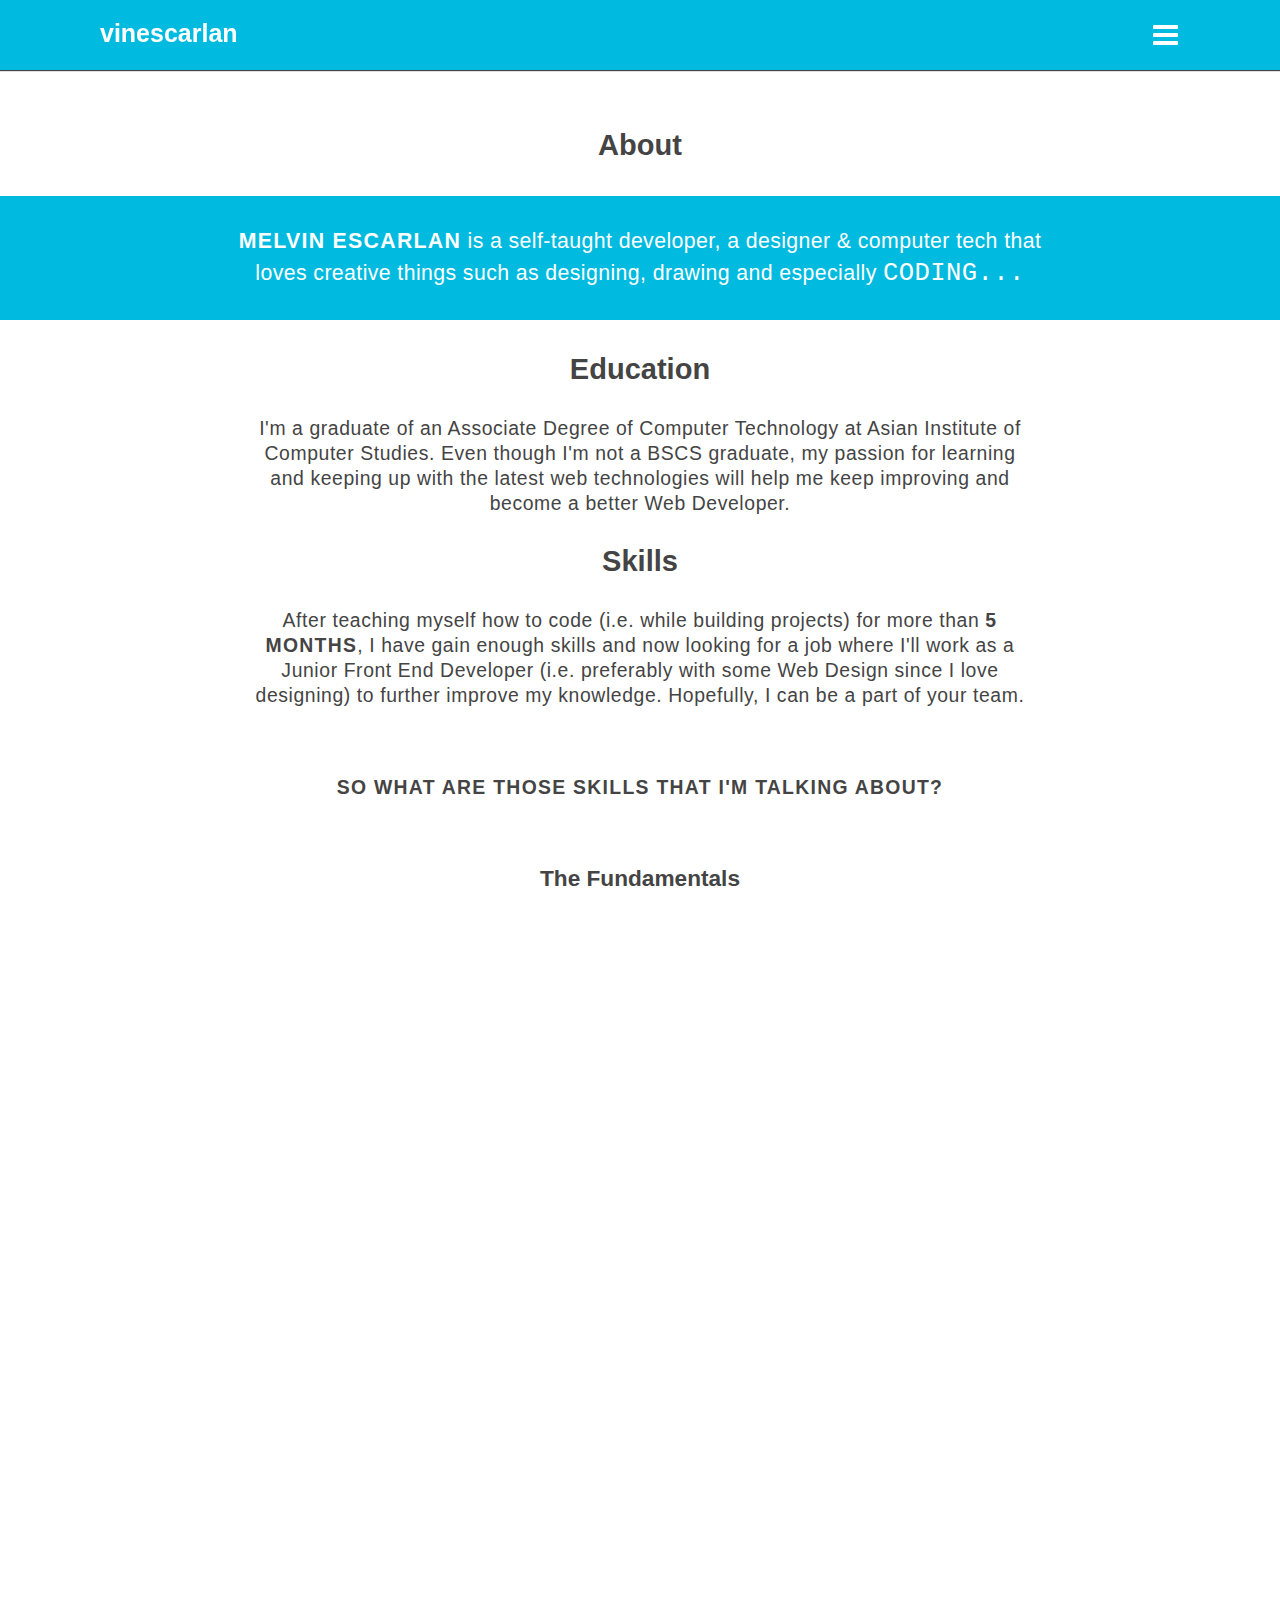
==== commit 9406dcf0: "Add title" ====
--- a/about.html
+++ b/about.html
@@ -2,7 +2,7 @@
 <html>
 
 <head>
-  <title>Untitled Document</title>
+  <title>Melvin Escarlan | A self-taught developer, a designer and computer tech</title>
   <meta charset="UTF-8">
   <meta name="viewport" content="width=device-width, initial-scale=1.0">
   <link rel="stylesheet" type="text/css" href="css/foundation.css" />
--- a/css/app.css
+++ b/css/app.css
@@ -45,12 +45,16 @@
 span {
   color: #0cf;
 }
+sub {
+  color: #999;
+}
 strong {
   letter-spacing: 1.3px;
   text-transform: uppercase;
 }
 code {
-  font-size: 1.3em;
+  font-size: 1.2em;
+  font-family: 'Courier', monospace;
 }
 aside {
   color: #fff;
@@ -93,6 +97,10 @@
 }
 .page-content section p {
   padding: 0 1em;
+}
+hr {
+  width: 600px;
+  margin: 50px auto 30px;
 }
 
 /* Navigation */
@@ -244,7 +252,7 @@
 .lights span:nth-child(3) {
   color: #7f4;
 }
-.project-image {
+.project-image, #display {
   height: 100%;
   width: 100%;
   min-height: 170px;
@@ -357,16 +365,32 @@
 /* Contact Page */
 
 #email {
+  color: #00bbdf;
   font-size: 1.4em;
+}
+#display {
+  background: #444;
+  opacity: 0;
+}
+#display p {
+  color: #fff;
+  margin: 0 20px;
+  text-align: left;
+  padding: 15px 10px;
+}
+#typing-animation {
   position: relative;
-  bottom: 8px;
-  z-index: -1;
-}
-#networks img {
-  width: 40px;
-  height: 40px;
-  margin: 15px 5px;
-  border: 1px solid #fff;
+}
+#play {
+  width: 80px;
+  height: 80px;
+  position: absolute;
+  top: 0;
+  left: 0;
+  right: 0;
+  bottom: 0;
+  margin: auto;
+  cursor: pointer;
 }
 footer {
   background: #444;
@@ -403,7 +427,7 @@
   h4 {
     font-size: 1.1em;
     line-height: 1.5em;
-    padding: 30px 320px;
+    padding: 30px 10em;
   }
   nav {
     height: 70px;
